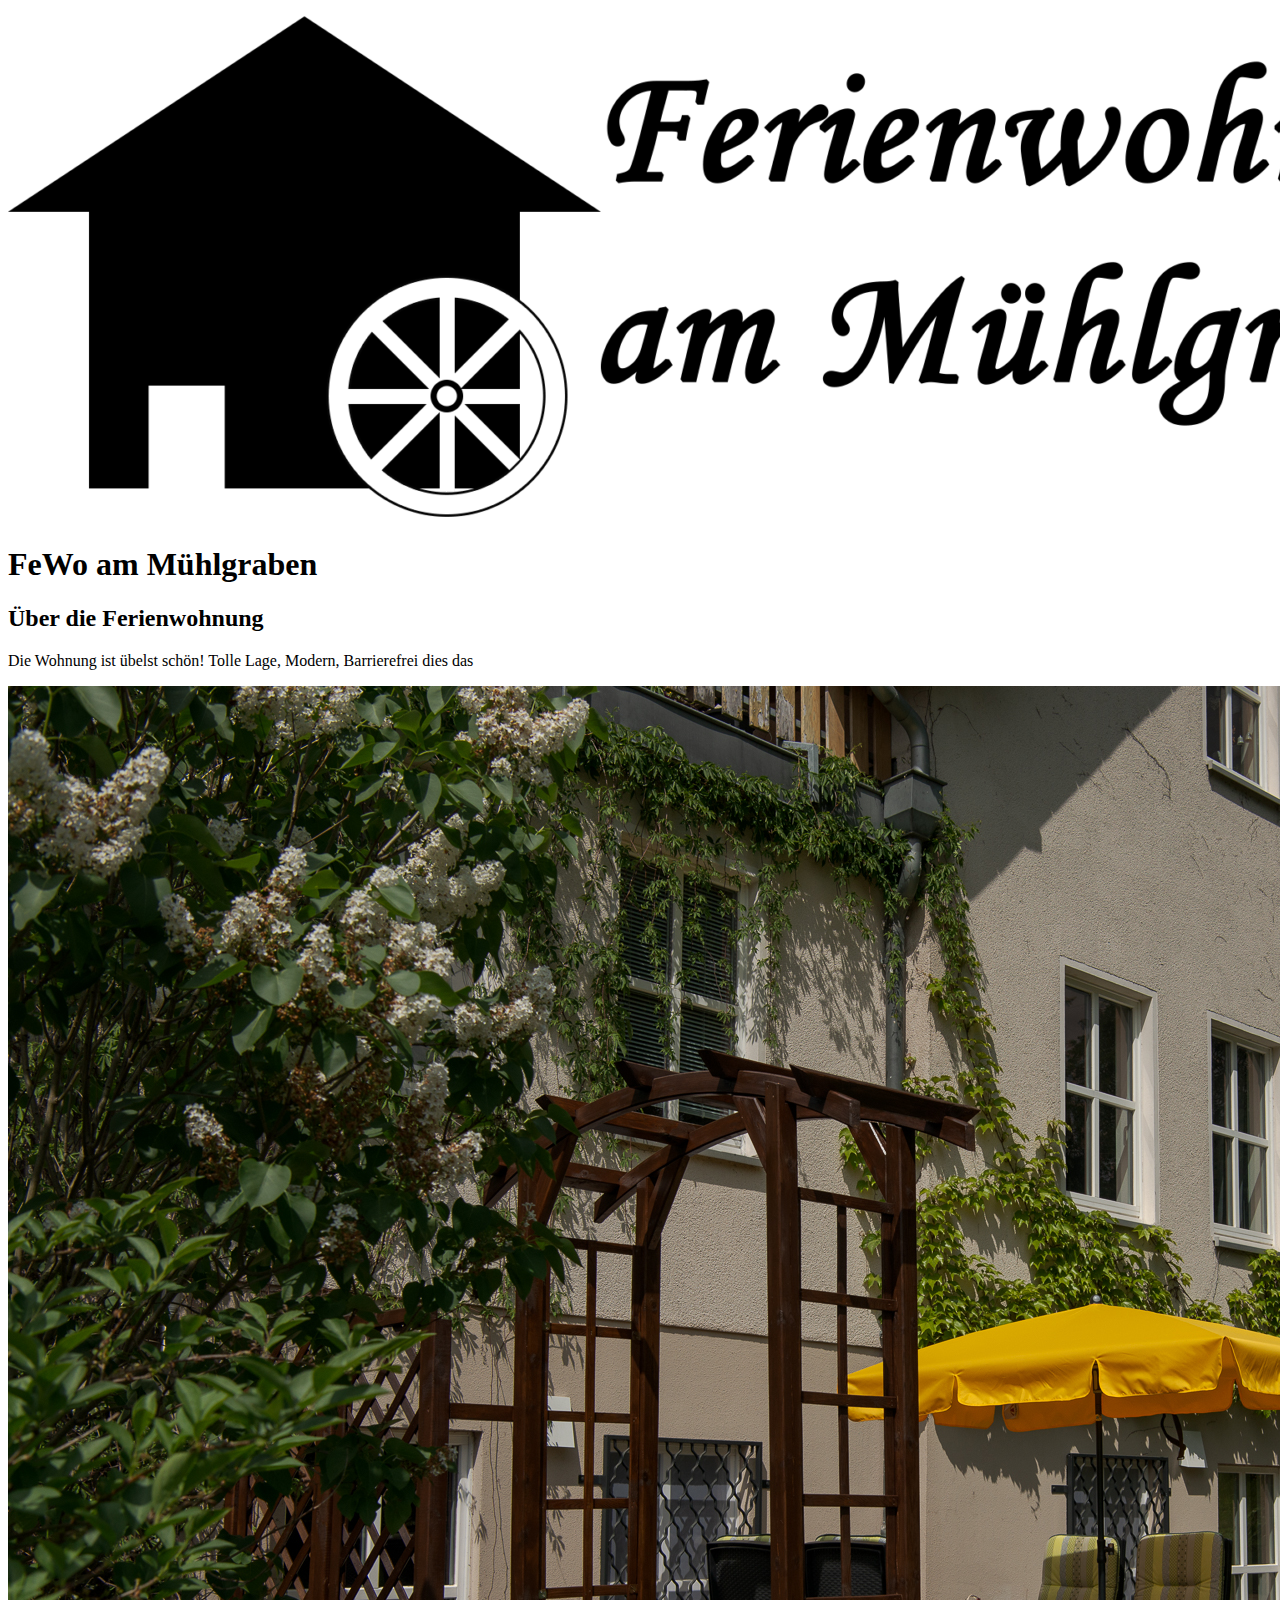
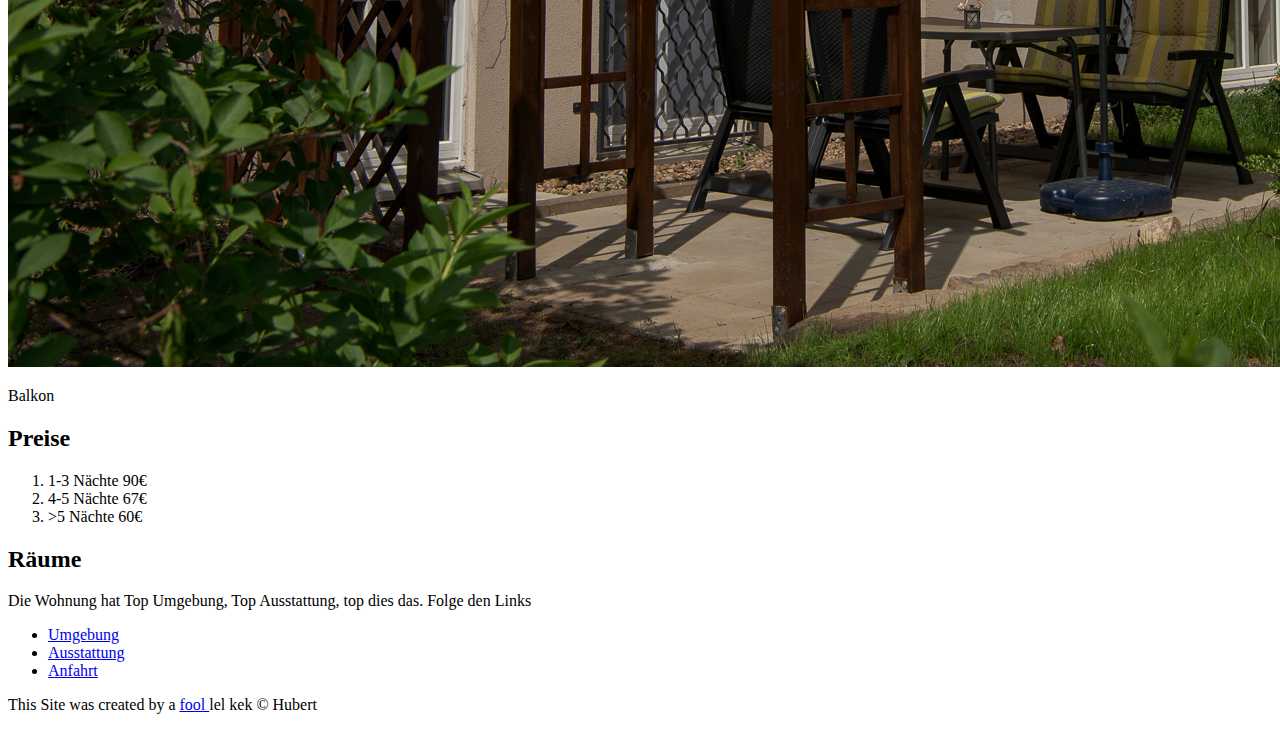
==== Index.html @ ded9ed91 "New Site" ====
<!DOCTYPE html>
<html>
<head>
	<title>Ferienwohnung am Mühlgraben</title>
	<link rel="Icon" href="img/LOGOOO2-e1524518796441.png">
</head>
<body>
	<!-- Header Element-->
	<header>
		<img src="img/LOGOOO2-e1524518796441.png"> 
		<h1>FeWo am Mühlgraben</h1>
	</header>

	<!-- Main Element -->
	<main>
		<h2>Über die Ferienwohnung</h2>
		<p>Die Wohnung ist übelst schön! Tolle Lage, Modern, Barrierefrei dies das</p>
		<img src="img/001.jpg">
		<p> Balkon</p>
		<h2>Preise</h2>
		<ol>
			<li>1-3 Nächte 90€</li>
			<li>4-5 Nächte 67€</li>
			<li>>5 Nächte 60€</li>
			
		</ol>
		<h2>Räume</h2>
		<p>Die Wohnung hat Top Umgebung, Top Ausstattung, top dies das. Folge den Links</p>
		<ul>
			<li><a target="_blank" href="https://ferienwohnung-am-mühlgraben.de/umgebung/">Umgebung</a></li>
			<li><a  target="_blank"href="https://ferienwohnung-am-mühlgraben.de/wohnung/">Ausstattung</a></li>
			<li><a  target="_blank" href="https://ferienwohnung-am-mühlgraben.de/anfahrt/">Anfahrt</a></li>
		</ul>
	</main>
	<!-- Footer Element-->
<footer>
	<p> This Site was created by a <a  target="_blank" href="https://ferienwohnung-am-mühlgraben.de/impressum/">fool </a> lel kek &copy; Hubert</p>
</footer>

</body>
</html>
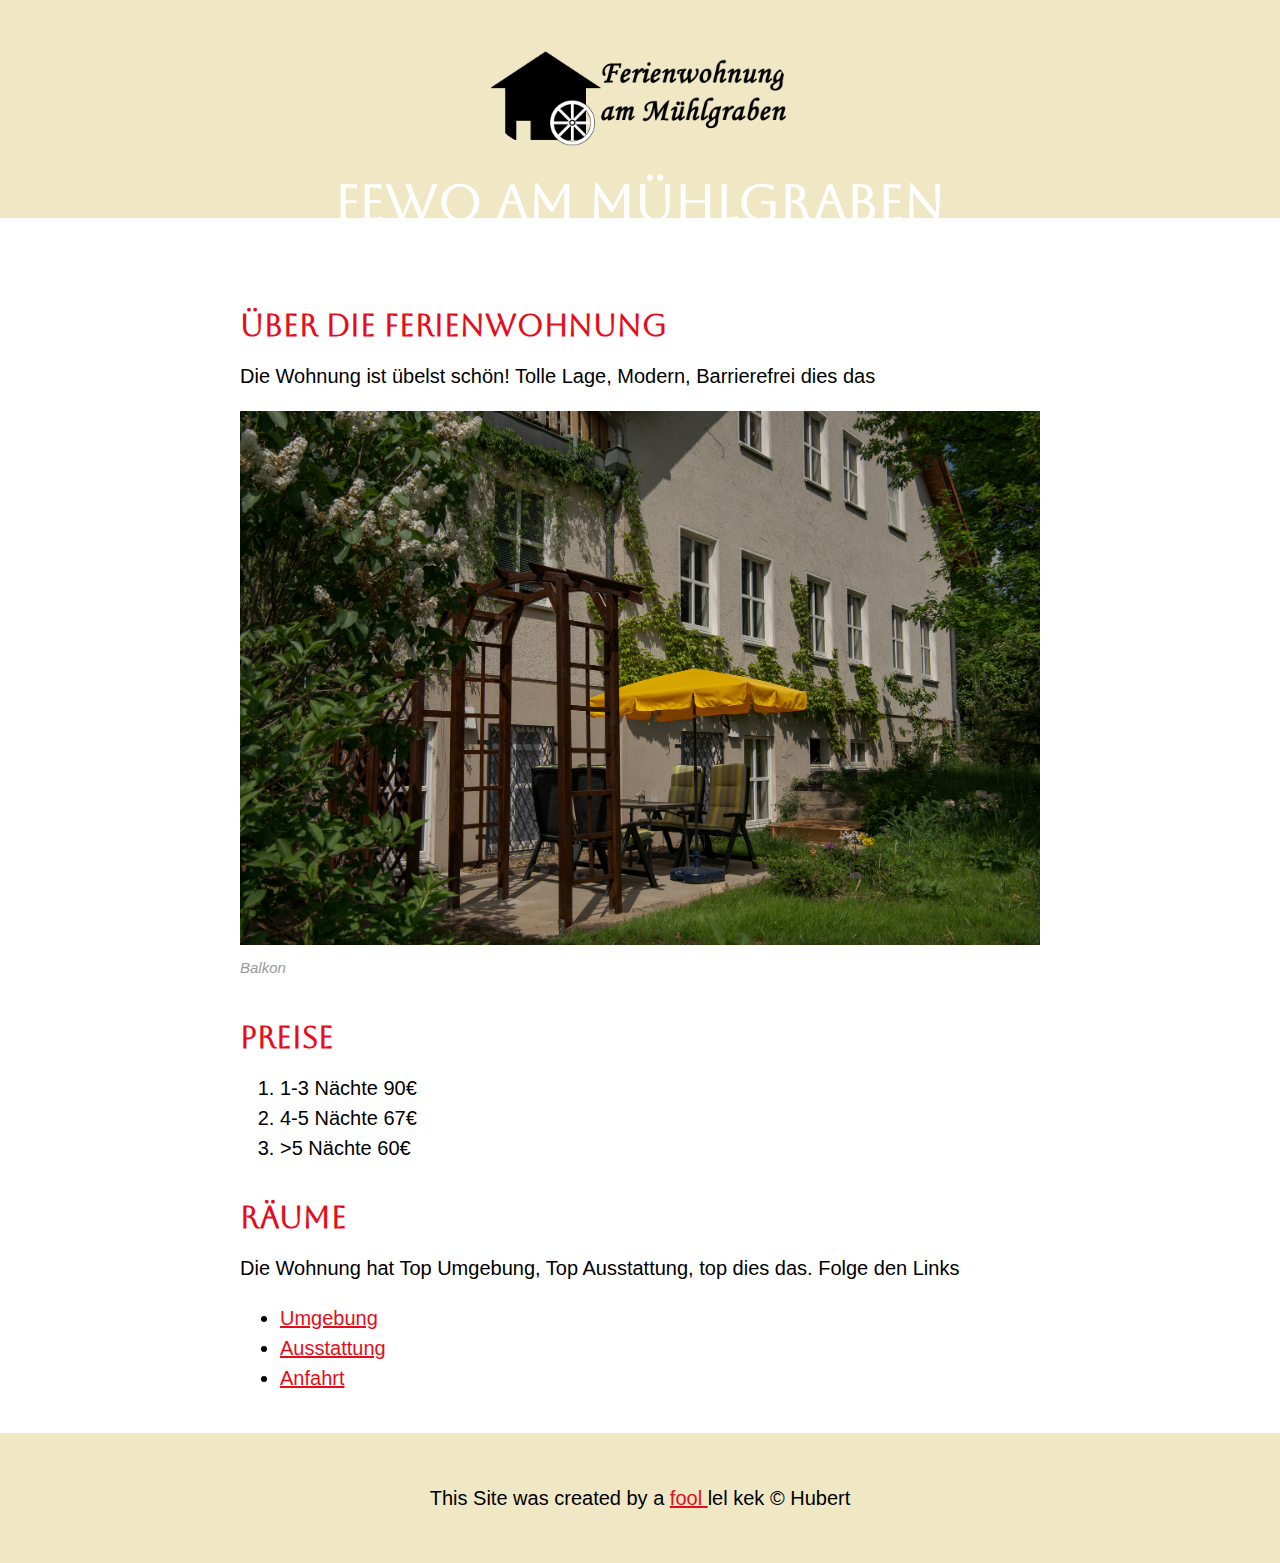
==== commit 871375dd: "Mucho Work" ====
--- a/Index.html
+++ b/Index.html
@@ -3,6 +3,10 @@
 <head>
 	<title>Ferienwohnung am Mühlgraben</title>
 	<link rel="Icon" href="img/LOGOOO2-e1524518796441.png">
+	<link rel="preconnect" href="https://fonts.googleapis.com">
+	<link rel="preconnect" href="https://fonts.gstatic.com" crossorigin>
+	<link href="https://fonts.googleapis.com/css2?family=Aboreto&display=swap" rel="stylesheet">
+	<link rel="stylesheet" type="text/css" href="css/fewo.css">
 </head>
 <body>
 	<!-- Header Element-->
@@ -16,7 +20,7 @@
 		<h2>Über die Ferienwohnung</h2>
 		<p>Die Wohnung ist übelst schön! Tolle Lage, Modern, Barrierefrei dies das</p>
 		<img src="img/001.jpg">
-		<p> Balkon</p>
+		<p class="caption"> Balkon</p>
 		<h2>Preise</h2>
 		<ol>
 			<li>1-3 Nächte 90€</li>
--- a/css/fewo.css
+++ b/css/fewo.css
@@ -0,0 +1,63 @@
+body{
+	margin: 0;
+	font-family: Helvetica, Arial, sans-serif;
+	font-size: 20px;
+	line-height: 30px;
+
+}
+header{
+	background-color:  #f0e8c5  ;
+	text-align: center;
+	padding-top: 50px ;
+	padding-bottom: 50 px;
+
+}
+H1, h2{font-family: 'Aboreto', cursive;}
+header h1{
+	color: white;
+	font-size: 50px ;
+	
+}
+header img{
+	border-radius: 150px;
+    width: 300px;
+}
+main{
+	max-width: 800px;
+	margin: 0 auto;
+	padding: 20px;
+
+}
+main img{
+	max-width: 100%;
+}
+h2{font-size: 30px;
+color: #e70c19;
+margin: 40px 0 10px;}
+a{
+	color: #e70c19 ;
+}
+a:hover{
+	color: #483a94;
+}
+footer{
+	background-color:  #f0e8c5  ;
+	text-align: center;
+	color: black;
+	padding: 50px;
+}
+footer p{
+	margin: 0;
+
+}
+footer a:hover{
+	opacity: 0.5;
+	background-color: transparent;
+}
+p.caption{
+	color: #999999;
+	font-style: italic;
+	font-size: 15px;
+	margin-top: 0;
+
+}
